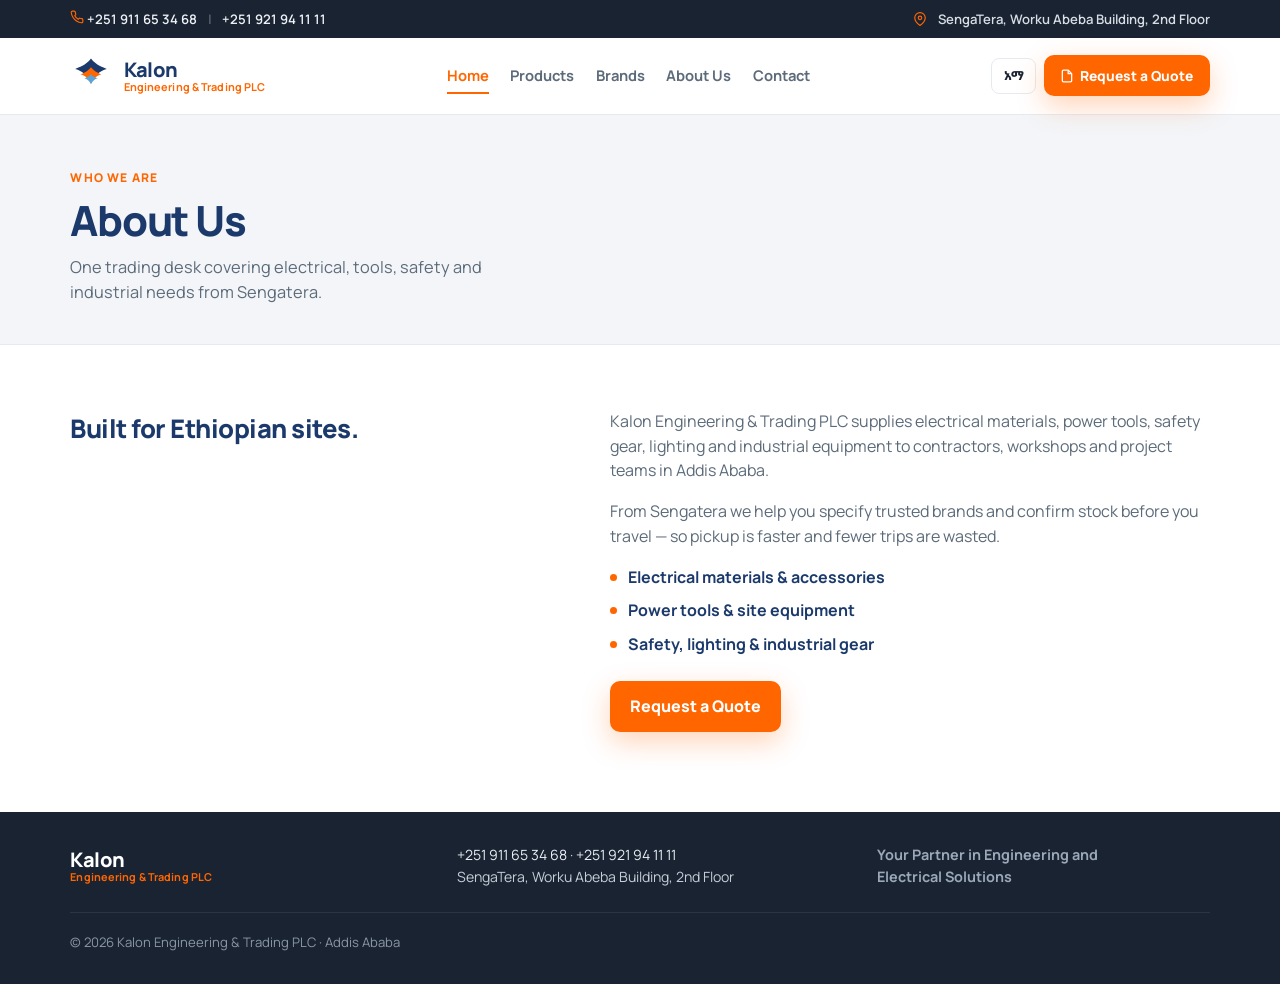
==== about.html @ 303a89e3 "demo" ====
<!DOCTYPE html>
<html lang="en">
<head>
  <meta charset="UTF-8" />
  <meta name="viewport" content="width=device-width, initial-scale=1, viewport-fit=cover" />
  <title>About Us — Kalon Engineering &amp; Trading PLC</title>
  <meta name="description" content="Kalon Engineering & Trading PLC supplies electrical and industrial materials from Sengatera, Addis Ababa." />
  <link rel="preconnect" href="https://fonts.googleapis.com" />
  <link rel="preconnect" href="https://fonts.gstatic.com" crossorigin />
  <link href="https://fonts.googleapis.com/css2?family=Manrope:wght@500;600;700;800&family=Noto+Sans+Ethiopic:wght@400;600;700&display=swap" rel="stylesheet" />
  <link rel="stylesheet" href="css/styles.css" />
</head>
<body data-page="about">
  <a class="skip" href="#main">Skip to content</a>

  <div class="topbar">
    <div class="shell topbar-inner">
      <div class="topbar-phones">
        <a href="tel:+251911653468">
          <svg width="14" height="14" viewBox="0 0 24 24" fill="none" stroke="currentColor" stroke-width="2" aria-hidden="true"><path d="M22 16.92v3a2 2 0 0 1-2.18 2 19.8 19.8 0 0 1-8.63-3.07 19.5 19.5 0 0 1-6-6A19.8 19.8 0 0 1 2.12 4.18 2 2 0 0 1 4.11 2h3a2 2 0 0 1 2 1.72c.13.98.35 1.94.66 2.87a2 2 0 0 1-.45 2.11L8.09 9.91a16 16 0 0 0 6 6l1.21-1.23a2 2 0 0 1 2.11-.45c.93.31 1.89.53 2.87.66A2 2 0 0 1 22 16.92z"/></svg>
          +251 911 65 34 68
        </a>
        <span class="topbar-sep" aria-hidden="true">|</span>
        <a href="tel:+251921941111">+251 921 94 11 11</a>
      </div>
      <div class="topbar-address">
        <svg width="14" height="14" viewBox="0 0 24 24" fill="none" stroke="currentColor" stroke-width="2" aria-hidden="true"><path d="M21 10c0 7-9 13-9 13s-9-6-9-13a9 9 0 0 1 18 0z"/><circle cx="12" cy="10" r="3"/></svg>
        <span data-i18n="topAddress">SengaTera, Worku Abeba Building, 2nd Floor</span>
      </div>
    </div>
  </div>

  <header class="site-header">
    <div class="shell header-bar">
      <a class="brand" href="index.html">
        <svg class="brand-mark" viewBox="0 0 48 48" aria-hidden="true">
          <path fill="#1b3a6b" d="M24 4c-6 8-14 10-18 12 8 2 14 8 18 16 4-8 10-14 18-16-4-2-12-4-18-12z"/>
          <path fill="#ff6600" d="M24 14c-4 5-9 7-12 8 5 1 9 5 12 11 3-6 7-10 12-11-3-1-8-3-12-8z"/>
          <path fill="#5ba4d9" d="M24 22c-2.5 3-5.5 4-7.5 4.5 3 .8 5.5 3 7.5 6.5 2-3.5 4.5-5.7 7.5-6.5-2-.5-5-1.5-7.5-4.5z"/>
        </svg>
        <span class="brand-text">
          <span class="brand-name" data-i18n="brandName">Kalon</span>
          <span class="brand-sub" data-i18n="logoSub">Engineering &amp; Trading PLC</span>
        </span>
      </a>
      <nav class="nav-desktop" aria-label="Primary">
        <a href="index.html" data-nav="home" data-i18n="navHome">Home</a>
        <a href="products.html" data-nav="products" data-i18n="navProducts">Products</a>
        <a href="brands.html" data-nav="brands" data-i18n="navBrands">Brands</a>
        <a href="about.html" data-nav="about" data-i18n="navAbout">About Us</a>
        <a href="contact.html" data-nav="contact" data-i18n="navContact">Contact</a>
      </nav>
      <div class="header-actions">
        <button type="button" class="lang-toggle" id="langToggle"><span data-lang-label>አማ</span></button>
        <a class="btn btn-orange btn-sm" href="contact.html">
          <svg width="14" height="14" viewBox="0 0 24 24" fill="none" stroke="currentColor" stroke-width="2.2" aria-hidden="true"><path d="M14 2H6a2 2 0 0 0-2 2v16a2 2 0 0 0 2 2h12a2 2 0 0 0 2-2V8z"/><path d="M14 2v6h6"/></svg>
          <span data-i18n="navQuote">Request a Quote</span>
        </a>
        <button type="button" class="menu-btn" id="menuBtn" aria-expanded="false" aria-controls="mobileNav" aria-label="Menu">
          <span></span><span></span>
        </button>
      </div>
    </div>
    <nav class="nav-mobile" id="mobileNav" hidden>
      <a href="index.html" data-nav="home" data-i18n="navHome">Home</a>
      <a href="products.html" data-nav="products" data-i18n="navProducts">Products</a>
      <a href="brands.html" data-nav="brands" data-i18n="navBrands">Brands</a>
      <a href="about.html" data-nav="about" data-i18n="navAbout">About Us</a>
      <a href="contact.html" data-nav="contact" data-i18n="navContact">Contact</a>
      <a class="btn btn-orange" href="contact.html" data-i18n="navQuote">Request a Quote</a>
    </nav>
  </header>

  <main id="main">
    <section class="page-hero">
      <div class="shell">
        <p class="eyebrow" data-i18n="aboutEyebrow">Who we are</p>
        <h1 data-i18n="pageAboutTitle">About Us</h1>
        <p data-i18n="pageAboutLead">One trading desk covering electrical, tools, safety and industrial needs from Sengatera.</p>
      </div>
    </section>

    <section class="section">
      <div class="shell about-grid">
        <div>
          <h2 style="font-size:1.6rem;font-weight:800;color:var(--navy);letter-spacing:-0.02em;margin-bottom:0.5rem" data-i18n="aboutTitle">Built for Ethiopian sites.</h2>
        </div>
        <div class="about-copy">
          <p data-i18n="aboutP1">Kalon Engineering &amp; Trading PLC supplies electrical materials, power tools, safety gear, lighting and industrial equipment to contractors, workshops and project teams in Addis Ababa.</p>
          <p data-i18n="aboutP2">From Sengatera we help you specify trusted brands and confirm stock before you travel — so pickup is faster and fewer trips are wasted.</p>
          <ul class="about-points">
            <li data-i18n="aboutPoint1">Electrical materials &amp; accessories</li>
            <li data-i18n="aboutPoint2">Power tools &amp; site equipment</li>
            <li data-i18n="aboutPoint3">Safety, lighting &amp; industrial gear</li>
          </ul>
          <p style="margin-top:1.5rem">
            <a class="btn btn-orange" href="contact.html" data-i18n="ctaQuote">Request a Quote</a>
          </p>
        </div>
      </div>
    </section>
  </main>

  <footer class="site-footer">
    <div class="shell">
      <div class="footer-inner">
        <div class="footer-brand brand">
          <span class="brand-text">
            <span class="brand-name" data-i18n="brandName">Kalon</span>
            <span class="brand-sub" data-i18n="logoSub">Engineering &amp; Trading PLC</span>
          </span>
        </div>
        <div class="footer-meta">
          <p><a href="tel:+251911653468">+251 911 65 34 68</a> · <a href="tel:+251921941111">+251 921 94 11 11</a></p>
          <p data-i18n="topAddress">SengaTera, Worku Abeba Building, 2nd Floor</p>
        </div>
        <p class="footer-tag" data-i18n="footerTag">Your Partner in Engineering and Electrical Solutions</p>
      </div>
      <p class="footer-copy" data-i18n="footerLegal">© <span id="year"></span> Kalon Engineering &amp; Trading PLC · Addis Ababa</p>
    </div>
  </footer>

  <div class="toast" id="toast" hidden role="status"></div>
  <script src="js/main.js"></script>
</body>
</html>
---- css/styles.css ----
/* Kalon — multi-page corporate
   Mock-inspired: navy + safety orange, clean trade supply */

:root {
  --navy: #1b3a6b;
  --navy-deep: #12284d;
  --ink: #1a2332;
  --muted: #5c6b7a;
  --orange: #ff6600;
  --orange-hot: #ff7a1a;
  --line: #e6eaef;
  --bg: #f3f5f8;
  --white: #ffffff;
  --header-h: 76px;
  --page-pad: clamp(1.5rem, 5.5vw, 4.5rem);
  --font: "Manrope", "Noto Sans Ethiopic", system-ui, sans-serif;
  --ease: cubic-bezier(0.22, 1, 0.36, 1);
  --radius: 12px;
  --shadow: 0 14px 40px rgba(26, 35, 50, 0.08);
}

*, *::before, *::after { box-sizing: border-box; }
html {
  scroll-behavior: smooth;
  scroll-padding-top: calc(var(--header-h) + 12px);
  width: 100%;
  overflow-x: hidden;
}
body {
  margin: 0;
  padding: 0;
  width: 100%;
  font-family: var(--font);
  color: var(--ink);
  background: var(--white);
  line-height: 1.55;
  -webkit-font-smoothing: antialiased;
  overflow-x: hidden;
}
body.menu-open, body.drawer-open { overflow: hidden; }
a { color: inherit; text-decoration: none; }
ul, ol { list-style: none; margin: 0; padding: 0; }
h1, h2, h3, p { margin: 0; }
button, input, textarea, select { font: inherit; color: inherit; }
img { max-width: 100%; display: block; }

.visually-hidden {
  position: absolute; width: 1px; height: 1px; overflow: hidden; clip: rect(0,0,0,0);
}
.skip {
  position: absolute; left: -999px; top: 0; z-index: 200;
  background: var(--orange); color: #fff; padding: 0.5rem 1rem;
}
.skip:focus { left: 0; }

/* Full-bleed sections; even side padding — no centered 1140 column gap */
.shell {
  width: 100%;
  max-width: none;
  margin: 0;
  padding-inline: var(--page-pad);
  box-sizing: border-box;
}

/* Top bar */
.topbar {
  background: var(--ink);
  color: #d7dde5;
  font-size: 0.82rem;
  font-weight: 600;
}
.topbar-inner {
  display: flex; flex-wrap: wrap; justify-content: space-between; gap: 0.5rem 1.25rem;
  align-items: center;
  padding-block: 0.55rem;
}
.topbar a { color: #eef2f6; }
.topbar a:hover { color: var(--orange); }
.topbar-phones, .topbar-address {
  display: flex; flex-wrap: wrap; align-items: center; gap: 0.35rem 0.65rem;
}
.topbar-sep { opacity: 0.35; }
.topbar svg { flex: 0 0 auto; color: var(--orange); }
.icon-btn {
  display: grid; place-items: center; width: 40px; height: 40px;
  border-radius: 8px; color: var(--navy); border: 1px solid transparent;
}
.icon-btn:hover { background: var(--bg); border-color: var(--line); }

/* Header */
.site-header {
  position: sticky; top: 0; z-index: 50;
  background: rgba(255,255,255,0.96);
  backdrop-filter: blur(12px);
  border-bottom: 1px solid var(--line);
}
.header-bar {
  display: flex; align-items: center; justify-content: space-between;
  gap: 1rem; min-height: var(--header-h);
}
.brand {
  display: flex; align-items: center; gap: 0.7rem; min-width: 0;
}
.brand-mark {
  width: 42px; height: 42px; flex: 0 0 auto;
}
.brand-text { display: flex; flex-direction: column; line-height: 1.1; }
.brand-name {
  font-weight: 800; font-size: 1.25rem; letter-spacing: -0.03em; color: var(--navy);
}
.brand-sub {
  font-size: 0.68rem; font-weight: 700; color: var(--orange); letter-spacing: 0.01em;
}

.nav-desktop { display: none; gap: 1.35rem; align-items: center; }
.nav-desktop a {
  font-size: 0.92rem; font-weight: 700; color: var(--muted);
  padding: 0.35rem 0; border-bottom: 2px solid transparent;
}
.nav-desktop a:hover { color: var(--navy); }
.nav-desktop a.is-active { color: var(--orange); border-bottom-color: var(--orange); }

.header-actions { display: flex; align-items: center; gap: 0.5rem; }
.lang-toggle {
  border: 1px solid var(--line); background: #fff; font-weight: 800;
  font-size: 0.78rem; padding: 0.45rem 0.7rem; border-radius: 8px; cursor: pointer;
}
.lang-toggle:hover { border-color: var(--navy); color: var(--navy); }
.menu-btn {
  display: flex; flex-direction: column; justify-content: center; gap: 5px;
  width: 42px; height: 42px; border: 1px solid var(--line); background: #fff;
  border-radius: 8px; cursor: pointer; padding: 11px;
}
.menu-btn span { display: block; height: 2px; background: var(--ink); }
.menu-btn[aria-expanded="true"] span:first-child { transform: translateY(3.5px) rotate(45deg); }
.menu-btn[aria-expanded="true"] span:last-child { transform: translateY(-3.5px) rotate(-45deg); }
.menu-btn span { transition: 0.2s; }
.nav-mobile {
  display: flex; flex-direction: column; padding: 0.4rem 1rem 1.1rem;
  border-top: 1px solid var(--line); background: #fff;
}
.nav-mobile[hidden] { display: none; }
.nav-mobile a {
  padding: 0.85rem 0; border-bottom: 1px solid var(--line); font-weight: 700;
}
.nav-mobile a.is-active { color: var(--orange); }
.nav-mobile .btn { margin-top: 0.75rem; justify-content: center; border-bottom: 0; }

/* Buttons */
.btn {
  display: inline-flex; align-items: center; justify-content: center; gap: 0.4rem;
  font-weight: 800; border-radius: 10px; padding: 0.75rem 1.2rem;
  border: 1.5px solid transparent; cursor: pointer; transition: 0.2s var(--ease);
}
.btn:hover { transform: translateY(-1px); }
.btn-sm { padding: 0.55rem 0.95rem; font-size: 0.86rem; }
.btn-lg { padding: 0.9rem 1.35rem; font-size: 0.98rem; }
.btn-block { width: 100%; }
.btn-orange { background: var(--orange); color: #fff; box-shadow: 0 10px 28px rgba(255,102,0,0.28); }
.btn-orange:hover { background: var(--orange-hot); }
.btn-outline {
  background: #fff; border-color: var(--navy); color: var(--navy);
}
.btn-outline:hover { background: var(--navy); color: #fff; }
.btn-ghost { background: transparent; border-color: var(--line); color: var(--ink); }
.btn-ghost:hover { border-color: var(--navy); color: var(--navy); }

/* Page hero (inner pages) */
.page-hero {
  background: var(--bg);
  border-bottom: 1px solid var(--line);
  padding: 2.75rem 0 2.4rem;
}
.page-hero .eyebrow {
  font-size: 0.75rem; font-weight: 800; letter-spacing: 0.1em;
  text-transform: uppercase; color: var(--orange); margin-bottom: 0.55rem;
}
.page-hero h1 {
  font-size: clamp(1.8rem, 4vw, 2.6rem);
  font-weight: 800; letter-spacing: -0.03em; color: var(--navy); line-height: 1.15;
}
.page-hero p {
  margin-top: 0.65rem; color: var(--muted); max-width: 48ch; font-size: 1.02rem;
}

/* Home hero — photo banner matching mock */
.hero-banner {
  position: relative;
  min-height: clamp(420px, 68vh, 620px);
  display: flex;
  align-items: center;
  overflow: hidden;
  background: #e8ecf1;
}
.hero-banner-bg {
  position: absolute; inset: 0;
  background: right center / cover no-repeat;
  transform: scale(1.02);
}
.hero-banner-fade {
  position: absolute; inset: 0;
  /* Soft read-panel only behind copy — not a solid empty left slab */
  background:
    linear-gradient(90deg,
      rgba(255,255,255,0.88) 0%,
      rgba(255,255,255,0.72) 18%,
      rgba(255,255,255,0.35) 38%,
      rgba(255,255,255,0.08) 55%,
      transparent 72%);
}
.hero-banner-content {
  position: relative; z-index: 1;
  padding-block: 3.25rem 3rem;
  /* keep .shell padding-inline — never use padding shorthand here */
}
.hero-banner-content > * {
  max-width: min(36rem, 100%);
}
.hero-kicker {
  display: inline-flex; align-items: center; gap: 0.65rem;
  font-size: 0.72rem; font-weight: 800; letter-spacing: 0.14em;
  text-transform: uppercase; color: var(--navy); margin-bottom: 1rem;
}
.hero-kicker::before {
  content: ""; width: 28px; height: 3px; background: var(--orange); border-radius: 2px; flex: 0 0 auto;
}
.hero-banner h1 {
  font-size: clamp(2rem, 4.8vw, 3.2rem);
  font-weight: 800; letter-spacing: -0.035em; line-height: 1.12;
  color: var(--navy); max-width: 18ch;
}
.hero-banner h1 em {
  font-style: normal; color: var(--orange);
}
.hero-lead {
  margin-top: 1.1rem; color: var(--muted); font-size: 1.05rem; max-width: 40ch;
  line-height: 1.6;
}
.hero-actions {
  display: flex; flex-wrap: wrap; gap: 0.75rem; margin-top: 1.75rem;
}

.catalog-head {
  display: flex; flex-direction: column; gap: 1.25rem; max-width: none;
}

/* Value bar */
.values {
  background: #fff;
  border-bottom: 1px solid var(--line);
  padding: 1.75rem 0;
}
.values-split {
  box-shadow: 0 -12px 40px rgba(26, 35, 50, 0.04);
  position: relative; z-index: 2;
}
.values-row {
  display: grid; grid-template-columns: 1fr; gap: 0;
}
.value-item {
  display: flex; align-items: flex-start; gap: 0.85rem;
  padding: 1.15rem 0;
  border-bottom: 1px solid var(--line);
}
.value-item:last-child { border-bottom: 0; }
.value-icon {
  width: 44px; height: 44px; border-radius: 10px;
  background: #eef3fb; color: var(--navy);
  display: grid; place-items: center; flex: 0 0 auto;
}
.value-icon.alt { background: #fff1e8; color: var(--orange); }
.value-item strong {
  display: block; font-size: 0.98rem; font-weight: 800; color: var(--navy); margin-bottom: 0.2rem;
}
.value-item span { font-size: 0.84rem; color: var(--muted); line-height: 1.45; display: block; }

/* Sections */
.section { padding: 4rem 0; }
.section-head { margin-bottom: 2rem; }
.section-kicker {
  display: inline-block; font-size: 0.72rem; font-weight: 800;
  letter-spacing: 0.12em; text-transform: uppercase; color: var(--orange);
  margin-bottom: 0.55rem;
  position: relative; padding-top: 0.55rem;
}
.section-kicker::before {
  content: ""; position: absolute; top: 0; left: 0;
  width: 36px; height: 3px; background: var(--orange); border-radius: 2px;
}
.section-head h2 {
  font-size: clamp(1.6rem, 3.2vw, 2.25rem);
  font-weight: 800; letter-spacing: -0.03em; color: var(--navy);
  max-width: 36ch;
}
.about-grid h2 {
  font-size: clamp(1.6rem, 3.2vw, 2.25rem);
  font-weight: 800; letter-spacing: -0.03em; color: var(--navy);
}
.section-head p { margin-top: 0.55rem; color: var(--muted); max-width: 48ch; }

/* Category cards (home) */
.cat-grid {
  display: grid; grid-template-columns: 1fr; gap: 1rem;
}
.cat-card {
  display: grid; grid-template-columns: 110px 1fr auto;
  gap: 1rem; align-items: center;
  padding: 1rem; background: #fff; border: 1px solid var(--line);
  border-radius: var(--radius); transition: 0.25s var(--ease);
}
.cat-card:hover {
  border-color: #cfd8e6; box-shadow: var(--shadow); transform: translateY(-3px);
}
.cat-card img {
  width: 110px; height: 90px; object-fit: cover; border-radius: 10px; background: var(--bg);
}
.cat-card h3 { font-size: 1.05rem; font-weight: 800; color: var(--navy); margin-bottom: 0.25rem; }
.cat-card p { font-size: 0.88rem; color: var(--muted); }
.cat-arrow {
  width: 36px; height: 36px; border-radius: 50%;
  background: #fff1e8; color: var(--orange);
  display: grid; place-items: center; font-weight: 800;
}

/* Brands strip */
.brands-strip {
  background: var(--bg);
  border-block: 1px solid var(--line);
  padding: 2.5rem 0;
  text-align: center;
}
.brands-strip h2 {
  font-size: 1.15rem; font-weight: 800; color: var(--navy); margin-bottom: 1.25rem;
}
.brand-logos {
  display: flex; flex-wrap: wrap; justify-content: center; gap: 0.65rem 1rem;
}
.brand-logos li {
  padding: 0.7rem 1.15rem; background: #fff; border: 1px solid var(--line);
  border-radius: 8px; font-weight: 800; color: var(--navy-deep); letter-spacing: 0.02em;
}

/* About page */
.about-grid { display: grid; gap: 1.75rem; }
.about-copy p { color: var(--muted); margin-bottom: 1rem; max-width: 60ch; }
.about-points { display: grid; gap: 0.55rem; margin-top: 0.5rem; }
.about-points li {
  position: relative; padding-left: 1.15rem; font-weight: 700; color: var(--navy);
}
.about-points li::before {
  content: ""; position: absolute; left: 0; top: 0.55em;
  width: 7px; height: 7px; border-radius: 50%; background: var(--orange);
}

/* Brands page cards */
.brand-grid {
  display: grid; grid-template-columns: 1fr; gap: 1rem;
}
.brand-card {
  padding: 1.5rem 1.25rem; border: 1px solid var(--line); border-radius: var(--radius);
  background: #fff;
}
.brand-card h3 { font-size: 1.2rem; font-weight: 800; color: var(--navy); margin-bottom: 0.4rem; }
.brand-card p { color: var(--muted); font-size: 0.95rem; }

/* Catalog */
.catalog-tools {
  display: flex; flex-wrap: wrap; gap: 0.65rem; align-items: center;
  margin-bottom: 1rem;
}
.search-wrap input {
  width: min(100%, 280px); padding: 0.7rem 0.9rem;
  border: 1px solid var(--line); border-radius: 8px; background: #fff; outline: 0;
}
.search-wrap input:focus { border-color: var(--navy); box-shadow: 0 0 0 3px rgba(27,58,107,0.12); }
.filter-row {
  display: flex; gap: 0.45rem; overflow-x: auto; padding-bottom: 0.5rem;
  margin-bottom: 1rem; scrollbar-width: thin;
}
.filter {
  flex: 0 0 auto; border: 1px solid var(--line); background: #fff;
  padding: 0.45rem 0.9rem; border-radius: 999px; font-weight: 700;
  font-size: 0.84rem; color: var(--muted); cursor: pointer;
}
.filter.is-active, .filter:hover {
  background: var(--navy); border-color: var(--navy); color: #fff;
}
.result-count { font-size: 0.88rem; color: var(--muted); margin-bottom: 1rem; }
.product-grid { display: grid; grid-template-columns: 1fr; gap: 1rem; }
.product {
  background: #fff; border: 1px solid var(--line); border-radius: var(--radius);
  overflow: hidden; display: flex; flex-direction: column;
  transition: transform 0.25s, box-shadow 0.25s;
}
.product:hover { transform: translateY(-3px); box-shadow: var(--shadow); }
.product-media {
  aspect-ratio: 16/10; background: #eef1f4 center/cover no-repeat; position: relative;
}
.product-brand-tag {
  position: absolute; top: 0.7rem; left: 0.7rem;
  background: #fff; font-size: 0.68rem; font-weight: 800;
  padding: 0.2rem 0.5rem; border-radius: 999px; color: var(--navy);
}
.product-body { padding: 1rem 1.05rem 1.15rem; display: flex; flex-direction: column; gap: 0.3rem; flex: 1; }
.product-cat {
  font-size: 0.7rem; font-weight: 800; text-transform: uppercase;
  letter-spacing: 0.06em; color: var(--orange);
}
.product h3 { font-size: 1.02rem; font-weight: 800; color: var(--navy); }
.product-desc { font-size: 0.88rem; color: var(--muted); flex: 1; }
.product-foot {
  display: flex; align-items: center; justify-content: space-between;
  gap: 0.5rem; margin-top: 0.75rem; padding-top: 0.75rem; border-top: 1px solid var(--line);
}
.product-price { font-size: 0.78rem; font-weight: 700; color: var(--muted); }
.product-add {
  border: 0; background: var(--navy); color: #fff;
  font-weight: 800; font-size: 0.82rem; padding: 0.55rem 0.9rem;
  border-radius: 8px; cursor: pointer;
}
.product-add:hover { background: var(--navy-deep); }
.product-add.is-added { background: #1f8a3b; }
.product-wrap.is-collapsed {
  position: relative; max-height: 720px; overflow: hidden;
}
.product-wrap.is-collapsed::after {
  content: ""; position: absolute; left: 0; right: 0; bottom: 0; height: 120px;
  background: linear-gradient(to top, #fff, transparent); pointer-events: none;
}
.catalog-more { display: flex; justify-content: center; margin-top: 1rem; }
.catalog-more[hidden], .catalog-empty[hidden] { display: none; }
.catalog-empty { text-align: center; padding: 2rem; color: var(--muted); }

/* Contact */
.contact-grid { display: grid; gap: 2rem; }
.contact-details { display: grid; gap: 1.15rem; margin: 1.5rem 0; }
.contact-details span {
  display: block; font-size: 0.72rem; font-weight: 800;
  letter-spacing: 0.1em; text-transform: uppercase; color: var(--orange); margin-bottom: 0.25rem;
}
.contact-details a, .contact-details p {
  display: block; font-weight: 800; font-size: 1.08rem; color: var(--navy);
}
.contact-details a:hover { color: var(--orange); }
.contact-actions { display: flex; flex-wrap: wrap; gap: 0.65rem; }
.contact-form {
  background: var(--bg); border: 1px solid var(--line); border-radius: 14px;
  padding: 1.5rem; display: grid; gap: 0.85rem;
}
.contact-form h3 { font-size: 1.15rem; font-weight: 800; color: var(--navy); }
.contact-form label {
  display: grid; gap: 0.3rem; font-size: 0.72rem; font-weight: 800;
  letter-spacing: 0.04em; text-transform: uppercase; color: var(--muted);
}
.contact-form input, .contact-form textarea {
  font-size: 0.95rem; font-weight: 600; letter-spacing: normal; text-transform: none;
  padding: 0.7rem 0.85rem; border: 1px solid var(--line); border-radius: 8px;
  outline: 0; width: 100%; background: #fff;
}
.contact-form input:focus, .contact-form textarea:focus {
  border-color: var(--navy); box-shadow: 0 0 0 3px rgba(27,58,107,0.12);
}
.form-note { font-size: 0.8rem; color: var(--muted); text-transform: none; letter-spacing: normal; font-weight: 500; }

/* Footer */
.site-footer {
  background: var(--ink); color: #c5ced8;
  padding: 2rem 0 calc(2rem + 64px);
  margin-top: auto;
}
.footer-inner {
  display: grid; gap: 1.25rem;
}
.footer-brand .brand-name { color: #fff; }
.footer-brand .brand-sub { color: var(--orange); }
.footer-meta { font-size: 0.88rem; }
.footer-meta a { color: #e8eef5; }
.footer-meta a:hover { color: var(--orange); }
.footer-tag { font-weight: 700; color: #9aa8b8; font-size: 0.9rem; max-width: 28ch; }
.footer-copy { margin-top: 1.5rem; padding-top: 1.15rem; border-top: 1px solid rgba(255,255,255,0.08); font-size: 0.82rem; color: #8a97a6; }

/* Drawer / sticky */
.fab {
  display: none; position: fixed; right: 1.2rem; bottom: 1.2rem; z-index: 55;
  background: var(--orange); color: #fff; border: 0; padding: 0.85rem 1.15rem;
  border-radius: 999px; font-weight: 800; cursor: pointer; box-shadow: var(--shadow);
}
.cart-badge, .fab-badge {
  position: absolute; top: -6px; right: -6px; min-width: 18px; height: 18px;
  padding: 0 4px; background: var(--navy); color: #fff; font-size: 0.65rem;
  font-weight: 800; border-radius: 999px; display: grid; place-items: center;
}
#cartOpen { position: relative; }
.cart-badge[hidden], .fab-badge[hidden] { display: none; }

.drawer-backdrop {
  position: fixed; inset: 0; z-index: 80; background: rgba(26,35,50,0.45);
}
.drawer-backdrop[hidden] { display: none; }
.order-drawer {
  position: fixed; top: 0; right: 0; z-index: 90; width: min(400px, 100%); height: 100%;
  background: #fff; display: flex; flex-direction: column;
  transform: translateX(105%); transition: transform 0.35s var(--ease);
  box-shadow: -16px 0 48px rgba(0,0,0,0.15);
}
.order-drawer.is-open { transform: none; }
.drawer-head {
  display: flex; align-items: center; justify-content: space-between;
  padding: 1.15rem 1.2rem; border-bottom: 1px solid var(--line);
}
.drawer-head h2 { font-size: 1.1rem; font-weight: 800; color: var(--navy); }
.drawer-close { border: 0; background: 0; font-size: 1.5rem; color: var(--muted); cursor: pointer; }
.drawer-body {
  flex: 1; overflow-y: auto; padding: 1.15rem; display: flex; flex-direction: column; gap: 1rem;
}
.order-lines { display: grid; gap: 0.5rem; }
.order-line {
  display: grid; grid-template-columns: 1fr auto; gap: 0.2rem 0.7rem;
  padding: 0.75rem; border: 1px solid var(--line); border-radius: 8px; align-items: center;
}
.order-line-name { font-weight: 800; font-size: 0.92rem; color: var(--navy); }
.order-line-meta { font-size: 0.75rem; color: var(--muted); grid-column: 1; }
.qty-controls {
  display: inline-flex; align-items: center; gap: 0.3rem;
  grid-row: 1 / span 2; grid-column: 2;
}
.qty-controls button {
  width: 28px; height: 28px; border: 1px solid var(--line); background: var(--bg);
  border-radius: 6px; font-weight: 800; cursor: pointer;
}
.qty-controls span { min-width: 1.1rem; text-align: center; font-weight: 800; }
.order-empty { color: var(--muted); }
.order-empty[hidden], .order-form[hidden], .confirm-panel[hidden], #drawerBody[hidden] { display: none; }
.form-lead { font-size: 0.88rem; color: var(--muted); }
.order-form { display: grid; gap: 0.7rem; }
.order-form label {
  display: grid; gap: 0.3rem; font-size: 0.72rem; font-weight: 800;
  letter-spacing: 0.04em; text-transform: uppercase; color: var(--muted);
}
.order-form input, .order-form textarea {
  font-size: 0.95rem; font-weight: 600; letter-spacing: normal; text-transform: none;
  padding: 0.7rem 0.8rem; border-radius: 8px; border: 1px solid var(--line); outline: 0; width: 100%;
}
.order-form input:focus, .order-form textarea:focus {
  border-color: var(--navy); box-shadow: 0 0 0 3px rgba(27,58,107,0.12);
}
.confirm-panel {
  flex: 1; display: flex; flex-direction: column; justify-content: center;
  padding: 2rem 1.35rem; gap: 0.3rem;
}
.confirm-id-label {
  font-size: 0.72rem; font-weight: 800; letter-spacing: 0.08em;
  text-transform: uppercase; color: var(--muted);
}
.confirm-id { font-size: 2rem; font-weight: 800; color: var(--orange); margin-bottom: 0.4rem; }
.confirm-panel h2 { font-size: 1.25rem; margin-bottom: 0.3rem; color: var(--navy); }
.confirm-copy { color: var(--muted); margin-bottom: 1.2rem; max-width: 30ch; }

.sticky-bar {
  position: fixed; bottom: 0; left: 0; right: 0; z-index: 60;
  display: grid; grid-template-columns: 1.15fr 1fr 0.85fr;
  min-height: 56px; padding-bottom: env(safe-area-inset-bottom);
  background: #fff; border-top: 1px solid var(--line);
}
.sticky-bar a, .sticky-bar button {
  display: grid; place-items: center; font-family: var(--font); font-weight: 800;
  font-size: 0.78rem; border: 0; cursor: pointer; background: 0; padding: 0.8rem 0.25rem;
}
.sticky-bar button { background: var(--orange); color: #fff; }
.sticky-bar a:nth-child(2) { color: #0a7a75; }
.toast {
  position: fixed; left: 50%; bottom: calc(56px + 0.85rem);
  transform: translateX(-50%) translateY(8px); z-index: 100;
  background: var(--ink); color: #fff; padding: 0.7rem 1.15rem; border-radius: 999px;
  font-weight: 700; font-size: 0.88rem; opacity: 0; transition: 0.25s; pointer-events: none;
}
.toast.is-show { opacity: 1; transform: translateX(-50%) translateY(0); }
.toast[hidden] { display: none; }

@media (min-width: 720px) {
  .values-row { grid-template-columns: repeat(4, 1fr); gap: 0; }
  .value-item {
    padding: 0.35rem 1.15rem;
    border-bottom: 0;
    border-right: 1px solid var(--line);
  }
  .value-item:first-child { padding-left: 0; }
  .value-item:last-child { border-right: 0; padding-right: 0; }
  .cat-grid { grid-template-columns: repeat(2, 1fr); }
  .cat-card { grid-template-columns: 120px 1fr auto; }
  .product-grid { grid-template-columns: repeat(2, 1fr); }
  .brand-grid { grid-template-columns: repeat(2, 1fr); }
  .about-grid { grid-template-columns: 1fr 1.2fr; gap: 2.5rem; }
  .contact-grid { grid-template-columns: 1.05fr 0.95fr; align-items: start; }
  .footer-inner {
    grid-template-columns: 1.1fr 1.2fr 1fr; align-items: center;
  }
  .catalog-head {
    flex-direction: row; align-items: flex-end; justify-content: space-between;
  }
  .hero-banner-content { padding-block: 4.25rem 3.75rem; }
  .hero-banner h1 { max-width: 17ch; }
}

@media (min-width: 900px) {
  .nav-desktop { display: flex; }
  .menu-btn { display: none; }
  .nav-mobile { display: none !important; }
  .hero-banner { min-height: clamp(480px, 70vh, 620px); }
  .hero-banner-fade {
    background:
      linear-gradient(90deg,
        rgba(255,255,255,0.9) 0%,
        rgba(255,255,255,0.7) 16%,
        rgba(255,255,255,0.32) 34%,
        rgba(255,255,255,0.06) 52%,
        transparent 68%);
  }
  .cat-grid { grid-template-columns: repeat(3, 1fr); }
  .product-grid { grid-template-columns: repeat(3, 1fr); }
  .brand-grid { grid-template-columns: repeat(3, 1fr); }
  .sticky-bar { display: none; }
  .fab { display: inline-flex; }
  .site-footer { padding-bottom: 2rem; }
  .toast { bottom: 1.25rem; }
}

@media (max-width: 719px) {
  .hero-banner-fade {
    background:
      linear-gradient(180deg,
        rgba(255,255,255,0.92) 0%,
        rgba(255,255,255,0.78) 38%,
        rgba(255,255,255,0.4) 62%,
        rgba(255,255,255,0.12) 100%);
  }
  .hero-banner-bg { background-position: 72% center; }
  .hero-banner-content > * { max-width: none; }
}

html[lang="am"] body, html[lang="am"] .btn, html[lang="am"] .filter, html[lang="am"] .product-add {
  font-family: "Noto Sans Ethiopic", "Manrope", sans-serif;
}
html[lang="am"] .section-kicker, html[lang="am"] .page-hero .eyebrow, html[lang="am"] .hero-kicker {
  letter-spacing: 0.02em; text-transform: none;
}
html[lang="am"] .hero-banner h1 { max-width: 20ch; }

@media (prefers-reduced-motion: reduce) {
  *, *::before, *::after { animation: none !important; transition: none !important; }
}
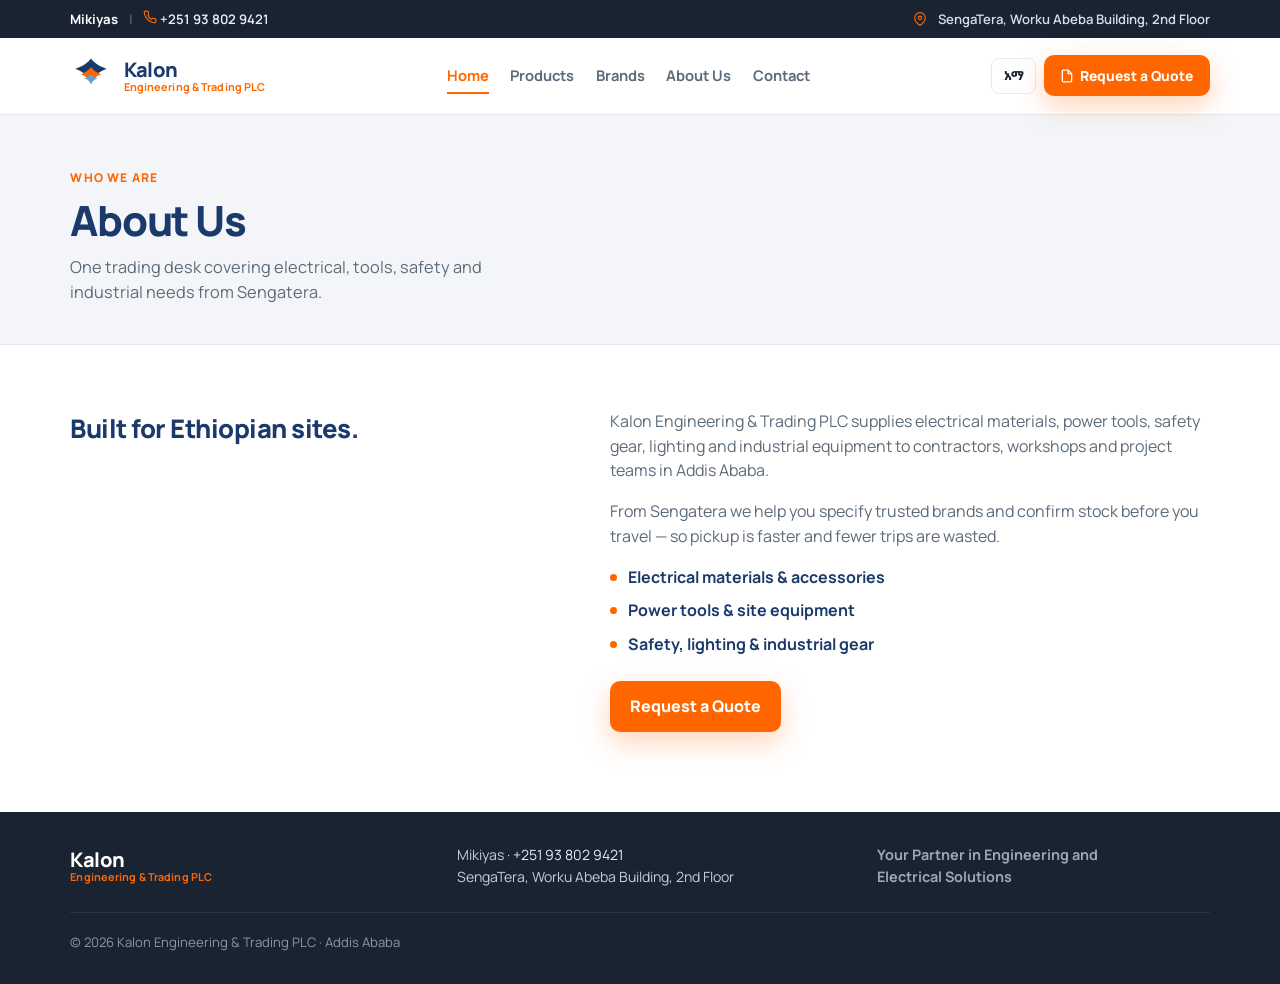
==== commit c9e58405: "Update contact to Mikiyas at +251 93 802 9421. Co-authored-by: Cursor <cursoragent@cursor.com>" ====
--- a/about.html
+++ b/about.html
@@ -16,12 +16,12 @@
   <div class="topbar">
     <div class="shell topbar-inner">
       <div class="topbar-phones">
-        <a href="tel:+251911653468">
+        <span class="topbar-name">Mikiyas</span>
+        <span class="topbar-sep" aria-hidden="true">|</span>
+        <a href="tel:+251938029421">
           <svg width="14" height="14" viewBox="0 0 24 24" fill="none" stroke="currentColor" stroke-width="2" aria-hidden="true"><path d="M22 16.92v3a2 2 0 0 1-2.18 2 19.8 19.8 0 0 1-8.63-3.07 19.5 19.5 0 0 1-6-6A19.8 19.8 0 0 1 2.12 4.18 2 2 0 0 1 4.11 2h3a2 2 0 0 1 2 1.72c.13.98.35 1.94.66 2.87a2 2 0 0 1-.45 2.11L8.09 9.91a16 16 0 0 0 6 6l1.21-1.23a2 2 0 0 1 2.11-.45c.93.31 1.89.53 2.87.66A2 2 0 0 1 22 16.92z"/></svg>
-          +251 911 65 34 68
+          +251 93 802 9421
         </a>
-        <span class="topbar-sep" aria-hidden="true">|</span>
-        <a href="tel:+251921941111">+251 921 94 11 11</a>
       </div>
       <div class="topbar-address">
         <svg width="14" height="14" viewBox="0 0 24 24" fill="none" stroke="currentColor" stroke-width="2" aria-hidden="true"><path d="M21 10c0 7-9 13-9 13s-9-6-9-13a9 9 0 0 1 18 0z"/><circle cx="12" cy="10" r="3"/></svg>
@@ -111,7 +111,7 @@
           </span>
         </div>
         <div class="footer-meta">
-          <p><a href="tel:+251911653468">+251 911 65 34 68</a> · <a href="tel:+251921941111">+251 921 94 11 11</a></p>
+          <p>Mikiyas · <a href="tel:+251938029421">+251 93 802 9421</a></p>
           <p data-i18n="topAddress">SengaTera, Worku Abeba Building, 2nd Floor</p>
         </div>
         <p class="footer-tag" data-i18n="footerTag">Your Partner in Engineering and Electrical Solutions</p>
--- a/css/styles.css
+++ b/css/styles.css
@@ -80,6 +80,7 @@
   display: flex; flex-wrap: wrap; align-items: center; gap: 0.35rem 0.65rem;
 }
 .topbar-sep { opacity: 0.35; }
+.topbar-name { color: #fff; font-weight: 700; }
 .topbar svg { flex: 0 0 auto; color: var(--orange); }
 .icon-btn {
   display: grid; place-items: center; width: 40px; height: 40px;
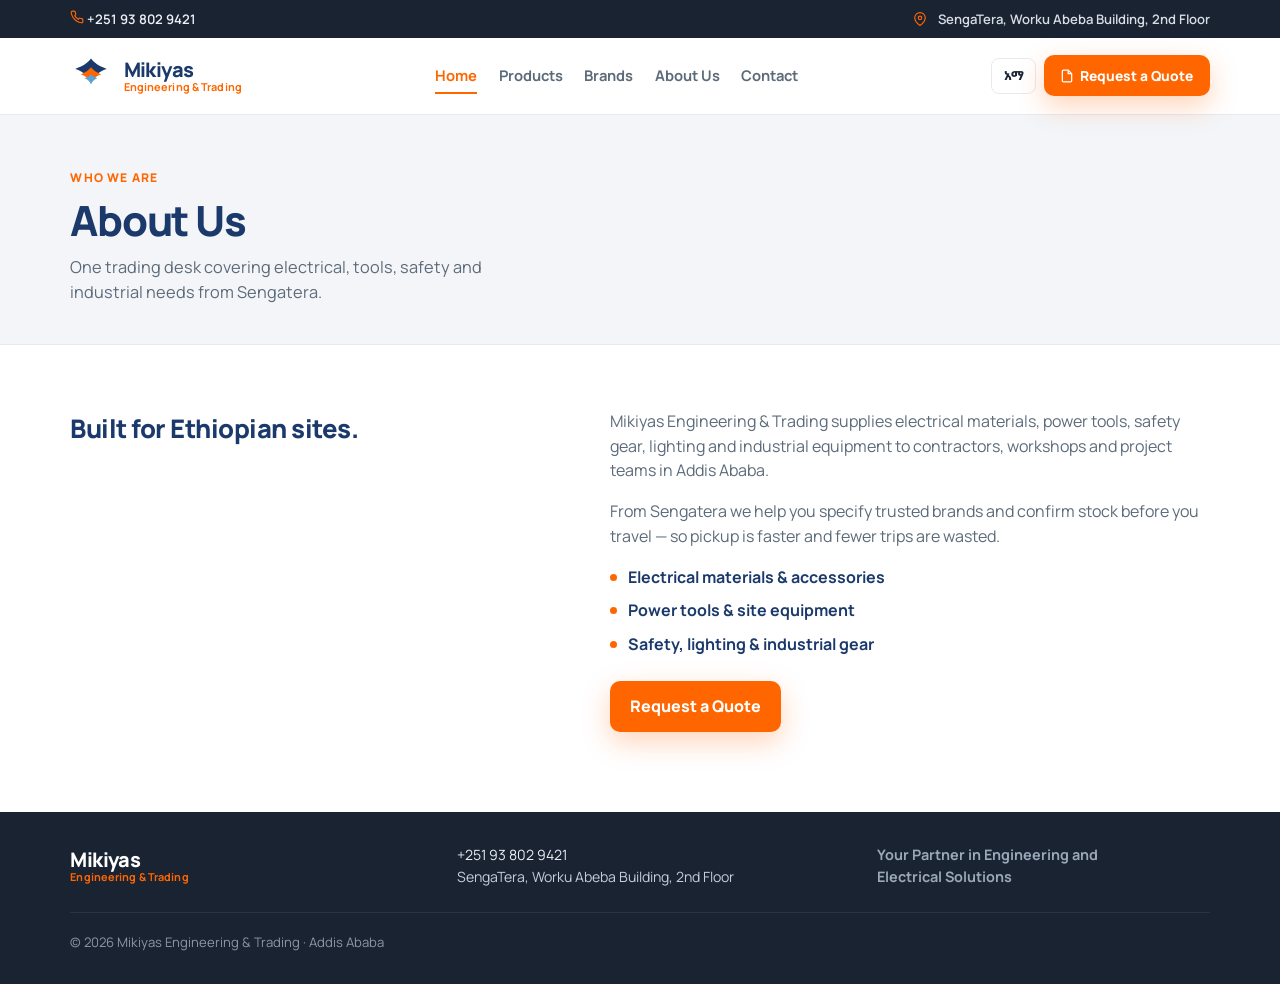
==== commit 18eb298b: "Present Mikiyas as the customer-facing trading brand. Co-authored-by: Cursor <cursoragent@cursor.com" ====
--- a/about.html
+++ b/about.html
@@ -3,8 +3,8 @@
 <head>
   <meta charset="UTF-8" />
   <meta name="viewport" content="width=device-width, initial-scale=1, viewport-fit=cover" />
-  <title>About Us — Kalon Engineering &amp; Trading PLC</title>
-  <meta name="description" content="Kalon Engineering & Trading PLC supplies electrical and industrial materials from Sengatera, Addis Ababa." />
+  <title>About Us — Mikiyas Engineering &amp; Trading</title>
+  <meta name="description" content="Mikiyas Engineering & Trading supplies electrical and industrial materials from Sengatera, Addis Ababa." />
   <link rel="preconnect" href="https://fonts.googleapis.com" />
   <link rel="preconnect" href="https://fonts.gstatic.com" crossorigin />
   <link href="https://fonts.googleapis.com/css2?family=Manrope:wght@500;600;700;800&family=Noto+Sans+Ethiopic:wght@400;600;700&display=swap" rel="stylesheet" />
@@ -16,8 +16,6 @@
   <div class="topbar">
     <div class="shell topbar-inner">
       <div class="topbar-phones">
-        <span class="topbar-name">Mikiyas</span>
-        <span class="topbar-sep" aria-hidden="true">|</span>
         <a href="tel:+251938029421">
           <svg width="14" height="14" viewBox="0 0 24 24" fill="none" stroke="currentColor" stroke-width="2" aria-hidden="true"><path d="M22 16.92v3a2 2 0 0 1-2.18 2 19.8 19.8 0 0 1-8.63-3.07 19.5 19.5 0 0 1-6-6A19.8 19.8 0 0 1 2.12 4.18 2 2 0 0 1 4.11 2h3a2 2 0 0 1 2 1.72c.13.98.35 1.94.66 2.87a2 2 0 0 1-.45 2.11L8.09 9.91a16 16 0 0 0 6 6l1.21-1.23a2 2 0 0 1 2.11-.45c.93.31 1.89.53 2.87.66A2 2 0 0 1 22 16.92z"/></svg>
           +251 93 802 9421
@@ -39,8 +37,8 @@
           <path fill="#5ba4d9" d="M24 22c-2.5 3-5.5 4-7.5 4.5 3 .8 5.5 3 7.5 6.5 2-3.5 4.5-5.7 7.5-6.5-2-.5-5-1.5-7.5-4.5z"/>
         </svg>
         <span class="brand-text">
-          <span class="brand-name" data-i18n="brandName">Kalon</span>
-          <span class="brand-sub" data-i18n="logoSub">Engineering &amp; Trading PLC</span>
+          <span class="brand-name" data-i18n="brandName">Mikiyas</span>
+          <span class="brand-sub" data-i18n="logoSub">Engineering &amp; Trading</span>
         </span>
       </a>
       <nav class="nav-desktop" aria-label="Primary">
@@ -86,7 +84,7 @@
           <h2 style="font-size:1.6rem;font-weight:800;color:var(--navy);letter-spacing:-0.02em;margin-bottom:0.5rem" data-i18n="aboutTitle">Built for Ethiopian sites.</h2>
         </div>
         <div class="about-copy">
-          <p data-i18n="aboutP1">Kalon Engineering &amp; Trading PLC supplies electrical materials, power tools, safety gear, lighting and industrial equipment to contractors, workshops and project teams in Addis Ababa.</p>
+          <p data-i18n="aboutP1">Mikiyas Engineering &amp; Trading supplies electrical materials, power tools, safety gear, lighting and industrial equipment to contractors, workshops and project teams in Addis Ababa.</p>
           <p data-i18n="aboutP2">From Sengatera we help you specify trusted brands and confirm stock before you travel — so pickup is faster and fewer trips are wasted.</p>
           <ul class="about-points">
             <li data-i18n="aboutPoint1">Electrical materials &amp; accessories</li>
@@ -106,17 +104,17 @@
       <div class="footer-inner">
         <div class="footer-brand brand">
           <span class="brand-text">
-            <span class="brand-name" data-i18n="brandName">Kalon</span>
-            <span class="brand-sub" data-i18n="logoSub">Engineering &amp; Trading PLC</span>
+            <span class="brand-name" data-i18n="brandName">Mikiyas</span>
+            <span class="brand-sub" data-i18n="logoSub">Engineering &amp; Trading</span>
           </span>
         </div>
         <div class="footer-meta">
-          <p>Mikiyas · <a href="tel:+251938029421">+251 93 802 9421</a></p>
+          <p><a href="tel:+251938029421">+251 93 802 9421</a></p>
           <p data-i18n="topAddress">SengaTera, Worku Abeba Building, 2nd Floor</p>
         </div>
         <p class="footer-tag" data-i18n="footerTag">Your Partner in Engineering and Electrical Solutions</p>
       </div>
-      <p class="footer-copy" data-i18n="footerLegal">© <span id="year"></span> Kalon Engineering &amp; Trading PLC · Addis Ababa</p>
+      <p class="footer-copy" data-i18n="footerLegal">© <span id="year"></span> Mikiyas Engineering &amp; Trading · Addis Ababa</p>
     </div>
   </footer>
 
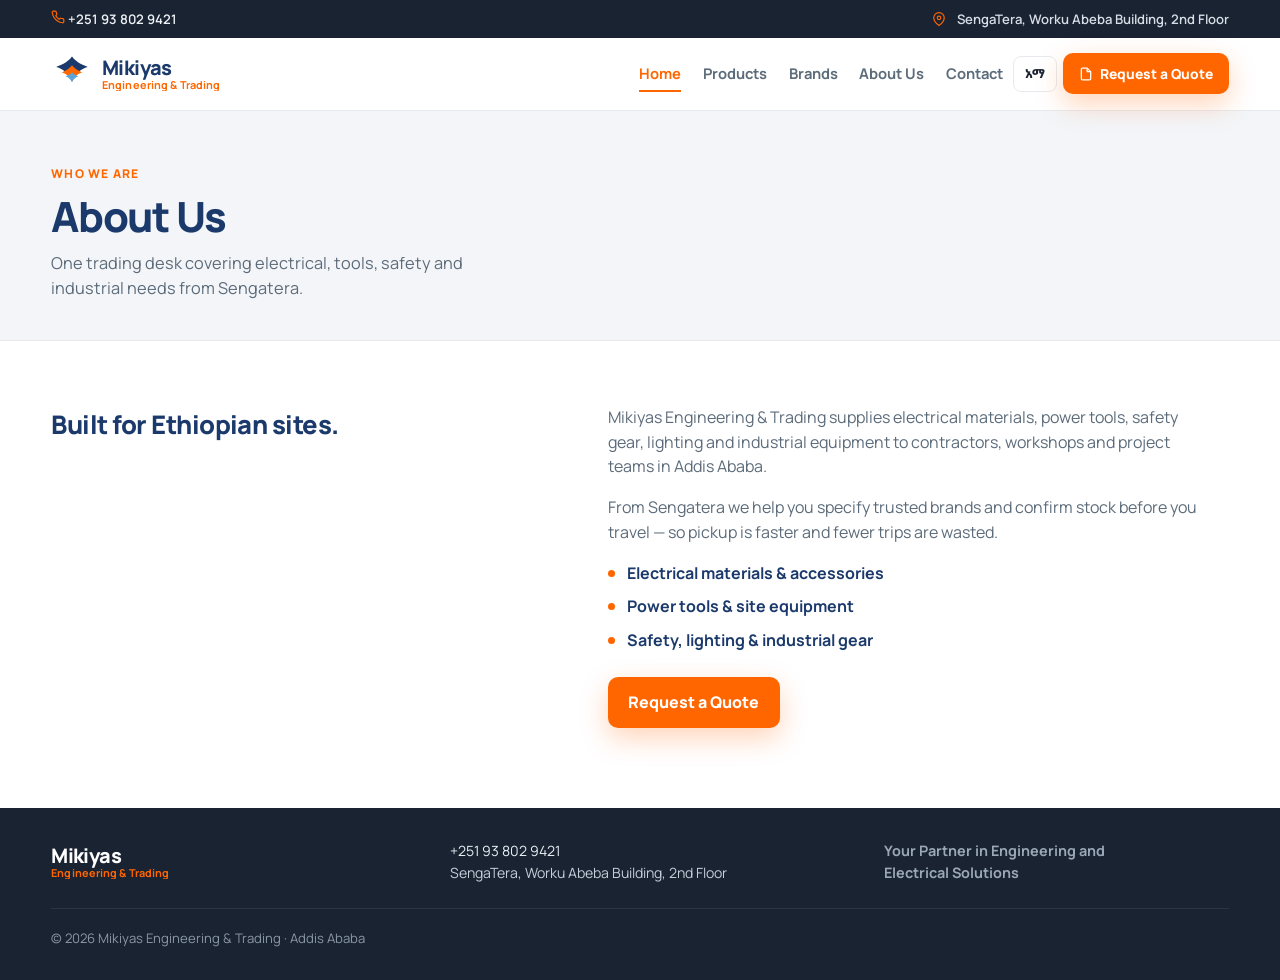
==== commit e17d76f6: "Improve mobile layout for header, hero, and catalog. Co-authored-by: Cursor <cursoragent@cursor.com>" ====
--- a/about.html
+++ b/about.html
@@ -50,7 +50,7 @@
       </nav>
       <div class="header-actions">
         <button type="button" class="lang-toggle" id="langToggle"><span data-lang-label>አማ</span></button>
-        <a class="btn btn-orange btn-sm" href="contact.html">
+        <a class="btn btn-orange btn-sm btn-quote-header" href="contact.html">
           <svg width="14" height="14" viewBox="0 0 24 24" fill="none" stroke="currentColor" stroke-width="2.2" aria-hidden="true"><path d="M14 2H6a2 2 0 0 0-2 2v16a2 2 0 0 0 2 2h12a2 2 0 0 0 2-2V8z"/><path d="M14 2v6h6"/></svg>
           <span data-i18n="navQuote">Request a Quote</span>
         </a>
--- a/css/styles.css
+++ b/css/styles.css
@@ -11,8 +11,9 @@
   --line: #e6eaef;
   --bg: #f3f5f8;
   --white: #ffffff;
-  --header-h: 76px;
-  --page-pad: clamp(1.5rem, 5.5vw, 4.5rem);
+  --header-h: 64px;
+  --sticky-h: 56px;
+  --page-pad: clamp(1rem, 4vw, 4.5rem);
   --font: "Manrope", "Noto Sans Ethiopic", system-ui, sans-serif;
   --ease: cubic-bezier(0.22, 1, 0.36, 1);
   --radius: 12px;
@@ -97,20 +98,21 @@
 }
 .header-bar {
   display: flex; align-items: center; justify-content: space-between;
-  gap: 1rem; min-height: var(--header-h);
+  gap: 0.65rem; min-height: var(--header-h);
 }
 .brand {
-  display: flex; align-items: center; gap: 0.7rem; min-width: 0;
+  display: flex; align-items: center; gap: 0.55rem; min-width: 0; flex: 1;
 }
 .brand-mark {
-  width: 42px; height: 42px; flex: 0 0 auto;
-}
-.brand-text { display: flex; flex-direction: column; line-height: 1.1; }
+  width: 36px; height: 36px; flex: 0 0 auto;
+}
+.brand-text { display: flex; flex-direction: column; line-height: 1.1; min-width: 0; }
 .brand-name {
-  font-weight: 800; font-size: 1.25rem; letter-spacing: -0.03em; color: var(--navy);
+  font-weight: 800; font-size: 1.1rem; letter-spacing: -0.03em; color: var(--navy);
 }
 .brand-sub {
-  font-size: 0.68rem; font-weight: 700; color: var(--orange); letter-spacing: 0.01em;
+  font-size: 0.62rem; font-weight: 700; color: var(--orange); letter-spacing: 0.01em;
+  white-space: nowrap; overflow: hidden; text-overflow: ellipsis;
 }
 
 .nav-desktop { display: none; gap: 1.35rem; align-items: center; }
@@ -121,7 +123,7 @@
 .nav-desktop a:hover { color: var(--navy); }
 .nav-desktop a.is-active { color: var(--orange); border-bottom-color: var(--orange); }
 
-.header-actions { display: flex; align-items: center; gap: 0.5rem; }
+.header-actions { display: flex; align-items: center; gap: 0.35rem; flex: 0 0 auto; }
 .lang-toggle {
   border: 1px solid var(--line); background: #fff; font-weight: 800;
   font-size: 0.78rem; padding: 0.45rem 0.7rem; border-radius: 8px; cursor: pointer;
@@ -137,7 +139,8 @@
 .menu-btn[aria-expanded="true"] span:last-child { transform: translateY(-3.5px) rotate(-45deg); }
 .menu-btn span { transition: 0.2s; }
 .nav-mobile {
-  display: flex; flex-direction: column; padding: 0.4rem 1rem 1.1rem;
+  display: flex; flex-direction: column;
+  padding: 0.4rem var(--page-pad) 1.1rem;
   border-top: 1px solid var(--line); background: #fff;
 }
 .nav-mobile[hidden] { display: none; }
@@ -187,7 +190,7 @@
 /* Home hero — photo banner matching mock */
 .hero-banner {
   position: relative;
-  min-height: clamp(420px, 68vh, 620px);
+  min-height: auto;
   display: flex;
   align-items: center;
   overflow: hidden;
@@ -200,46 +203,46 @@
 }
 .hero-banner-fade {
   position: absolute; inset: 0;
-  /* Soft read-panel only behind copy — not a solid empty left slab */
   background:
-    linear-gradient(90deg,
-      rgba(255,255,255,0.88) 0%,
-      rgba(255,255,255,0.72) 18%,
-      rgba(255,255,255,0.35) 38%,
-      rgba(255,255,255,0.08) 55%,
-      transparent 72%);
+    linear-gradient(180deg,
+      rgba(255,255,255,0.96) 0%,
+      rgba(255,255,255,0.9) 42%,
+      rgba(255,255,255,0.72) 68%,
+      rgba(255,255,255,0.35) 100%);
 }
 .hero-banner-content {
   position: relative; z-index: 1;
-  padding-block: 3.25rem 3rem;
-  /* keep .shell padding-inline — never use padding shorthand here */
+  padding-block: 2.25rem 2rem;
+  width: 100%;
 }
 .hero-banner-content > * {
-  max-width: min(36rem, 100%);
+  max-width: none;
 }
 .hero-kicker {
-  display: inline-flex; align-items: center; gap: 0.65rem;
-  font-size: 0.72rem; font-weight: 800; letter-spacing: 0.14em;
-  text-transform: uppercase; color: var(--navy); margin-bottom: 1rem;
+  display: inline-flex; align-items: center; gap: 0.5rem;
+  font-size: 0.65rem; font-weight: 800; letter-spacing: 0.08em;
+  text-transform: uppercase; color: var(--navy); margin-bottom: 0.75rem;
+  max-width: 100%;
 }
 .hero-kicker::before {
-  content: ""; width: 28px; height: 3px; background: var(--orange); border-radius: 2px; flex: 0 0 auto;
+  content: ""; width: 22px; height: 3px; background: var(--orange); border-radius: 2px; flex: 0 0 auto;
 }
 .hero-banner h1 {
-  font-size: clamp(2rem, 4.8vw, 3.2rem);
-  font-weight: 800; letter-spacing: -0.035em; line-height: 1.12;
-  color: var(--navy); max-width: 18ch;
+  font-size: clamp(1.65rem, 7vw, 3.2rem);
+  font-weight: 800; letter-spacing: -0.035em; line-height: 1.15;
+  color: var(--navy); max-width: none;
 }
 .hero-banner h1 em {
   font-style: normal; color: var(--orange);
 }
 .hero-lead {
-  margin-top: 1.1rem; color: var(--muted); font-size: 1.05rem; max-width: 40ch;
-  line-height: 1.6;
+  margin-top: 0.9rem; color: var(--muted); font-size: 0.98rem; max-width: 40ch;
+  line-height: 1.55;
 }
 .hero-actions {
-  display: flex; flex-wrap: wrap; gap: 0.75rem; margin-top: 1.75rem;
-}
+  display: flex; flex-direction: column; gap: 0.65rem; margin-top: 1.35rem;
+}
+.hero-actions .btn { width: 100%; }
 
 .catalog-head {
   display: flex; flex-direction: column; gap: 1.25rem; max-width: none;
@@ -276,7 +279,7 @@
 .value-item span { font-size: 0.84rem; color: var(--muted); line-height: 1.45; display: block; }
 
 /* Sections */
-.section { padding: 4rem 0; }
+.section { padding: 2.75rem 0; }
 .section-head { margin-bottom: 2rem; }
 .section-kicker {
   display: inline-block; font-size: 0.72rem; font-weight: 800;
@@ -304,23 +307,23 @@
   display: grid; grid-template-columns: 1fr; gap: 1rem;
 }
 .cat-card {
-  display: grid; grid-template-columns: 110px 1fr auto;
-  gap: 1rem; align-items: center;
-  padding: 1rem; background: #fff; border: 1px solid var(--line);
+  display: grid; grid-template-columns: 72px 1fr auto;
+  gap: 0.75rem; align-items: center;
+  padding: 0.85rem; background: #fff; border: 1px solid var(--line);
   border-radius: var(--radius); transition: 0.25s var(--ease);
 }
 .cat-card:hover {
   border-color: #cfd8e6; box-shadow: var(--shadow); transform: translateY(-3px);
 }
 .cat-card img {
-  width: 110px; height: 90px; object-fit: cover; border-radius: 10px; background: var(--bg);
-}
-.cat-card h3 { font-size: 1.05rem; font-weight: 800; color: var(--navy); margin-bottom: 0.25rem; }
-.cat-card p { font-size: 0.88rem; color: var(--muted); }
+  width: 72px; height: 72px; object-fit: cover; border-radius: 10px; background: var(--bg);
+}
+.cat-card h3 { font-size: 0.98rem; font-weight: 800; color: var(--navy); margin-bottom: 0.2rem; }
+.cat-card p { font-size: 0.82rem; color: var(--muted); }
 .cat-arrow {
-  width: 36px; height: 36px; border-radius: 50%;
+  width: 32px; height: 32px; border-radius: 50%;
   background: #fff1e8; color: var(--orange);
-  display: grid; place-items: center; font-weight: 800;
+  display: grid; place-items: center; font-weight: 800; flex: 0 0 auto;
 }
 
 /* Brands strip */
@@ -366,13 +369,15 @@
 
 /* Catalog */
 .catalog-tools {
-  display: flex; flex-wrap: wrap; gap: 0.65rem; align-items: center;
-  margin-bottom: 1rem;
-}
+  display: flex; flex-direction: column; gap: 0.65rem; align-items: stretch;
+  margin-bottom: 1rem; width: 100%;
+}
+.search-wrap { width: 100%; }
 .search-wrap input {
-  width: min(100%, 280px); padding: 0.7rem 0.9rem;
+  width: 100%; padding: 0.7rem 0.9rem;
   border: 1px solid var(--line); border-radius: 8px; background: #fff; outline: 0;
 }
+.catalog-tools .btn { width: 100%; }
 .search-wrap input:focus { border-color: var(--navy); box-shadow: 0 0 0 3px rgba(27,58,107,0.12); }
 .filter-row {
   display: flex; gap: 0.45rem; overflow-x: auto; padding-bottom: 0.5rem;
@@ -466,7 +471,7 @@
 /* Footer */
 .site-footer {
   background: var(--ink); color: #c5ced8;
-  padding: 2rem 0 calc(2rem + 64px);
+  padding: 2rem 0 calc(2rem + var(--sticky-h) + env(safe-area-inset-bottom));
   margin-top: auto;
 }
 .footer-inner {
@@ -560,7 +565,7 @@
 .sticky-bar {
   position: fixed; bottom: 0; left: 0; right: 0; z-index: 60;
   display: grid; grid-template-columns: 1.15fr 1fr 0.85fr;
-  min-height: 56px; padding-bottom: env(safe-area-inset-bottom);
+  min-height: var(--sticky-h); padding-bottom: env(safe-area-inset-bottom);
   background: #fff; border-top: 1px solid var(--line);
 }
 .sticky-bar a, .sticky-bar button {
@@ -570,15 +575,109 @@
 .sticky-bar button { background: var(--orange); color: #fff; }
 .sticky-bar a:nth-child(2) { color: #0a7a75; }
 .toast {
-  position: fixed; left: 50%; bottom: calc(56px + 0.85rem);
+  position: fixed; left: 50%; bottom: calc(var(--sticky-h) + env(safe-area-inset-bottom) + 0.85rem);
   transform: translateX(-50%) translateY(8px); z-index: 100;
   background: var(--ink); color: #fff; padding: 0.7rem 1.15rem; border-radius: 999px;
   font-weight: 700; font-size: 0.88rem; opacity: 0; transition: 0.25s; pointer-events: none;
+  max-width: calc(100vw - 2rem); text-align: center;
 }
 .toast.is-show { opacity: 1; transform: translateX(-50%) translateY(0); }
 .toast[hidden] { display: none; }
 
+/* —— Phone layout —— */
+@media (max-width: 719px) {
+  :root { --header-h: 60px; }
+
+  .topbar { font-size: 0.75rem; }
+  .topbar-inner {
+    flex-direction: column;
+    align-items: flex-start;
+    gap: 0.35rem;
+    padding-block: 0.45rem;
+  }
+  .topbar-address {
+    width: 100%;
+    font-size: 0.72rem;
+    line-height: 1.35;
+  }
+  .topbar-address span { word-break: break-word; }
+
+  .icon-btn,
+  .btn-quote-header { display: none; }
+
+  .header-actions { gap: 0.4rem; }
+  .lang-toggle { padding: 0.4rem 0.55rem; }
+
+  .hero-banner-bg { background-position: 70% 30%; opacity: 0.55; }
+  .hero-banner-fade {
+    background:
+      linear-gradient(180deg,
+        rgba(255,255,255,0.97) 0%,
+        rgba(255,255,255,0.94) 55%,
+        rgba(255,255,255,0.88) 100%);
+  }
+
+  .filter-row {
+    margin-inline: calc(var(--page-pad) * -1);
+    padding-inline: var(--page-pad);
+    -webkit-overflow-scrolling: touch;
+  }
+
+  .contact-actions .btn { width: 100%; }
+  .product-wrap.is-collapsed { max-height: 980px; }
+
+  .values { padding: 1.25rem 0; }
+  .brands-strip { padding: 2rem 0; }
+  .brand-logos li { padding: 0.55rem 0.85rem; font-size: 0.85rem; }
+}
+
+@media (min-width: 480px) and (max-width: 719px) {
+  .hero-actions {
+    flex-direction: row;
+    flex-wrap: wrap;
+  }
+  .hero-actions .btn { width: auto; flex: 1 1 calc(50% - 0.35rem); }
+  .cat-card { grid-template-columns: 88px 1fr auto; }
+  .cat-card img { width: 88px; height: 72px; }
+  .values-row { grid-template-columns: 1fr 1fr; gap: 0 1rem; }
+  .value-item:nth-child(odd) { border-right: 1px solid var(--line); padding-right: 0.75rem; }
+  .value-item:nth-child(2),
+  .value-item:nth-child(4) { padding-left: 0.75rem; }
+}
+
 @media (min-width: 720px) {
+  :root { --header-h: 72px; }
+
+  .brand-mark { width: 42px; height: 42px; }
+  .brand-name { font-size: 1.25rem; }
+  .brand-sub { font-size: 0.68rem; }
+
+  .section { padding: 4rem 0; }
+
+  .hero-banner { min-height: clamp(420px, 62vh, 580px); }
+  .hero-banner-content {
+    padding-block: 4rem 3.5rem;
+  }
+  .hero-banner-content > * { max-width: min(36rem, 100%); }
+  .hero-banner h1 { max-width: 17ch; font-size: clamp(2rem, 4.8vw, 3.2rem); }
+  .hero-kicker { font-size: 0.72rem; letter-spacing: 0.12em; }
+  .hero-lead { font-size: 1.05rem; }
+  .hero-actions {
+    flex-direction: row;
+    flex-wrap: wrap;
+  }
+  .hero-actions .btn { width: auto; }
+  .hero-banner-fade {
+    background:
+      linear-gradient(90deg,
+        rgba(255,255,255,0.92) 0%,
+        rgba(255,255,255,0.78) 22%,
+        rgba(255,255,255,0.4) 45%,
+        rgba(255,255,255,0.08) 62%,
+        transparent 78%);
+  }
+  .hero-banner-bg { opacity: 1; background-position: right center; }
+
   .values-row { grid-template-columns: repeat(4, 1fr); gap: 0; }
   .value-item {
     padding: 0.35rem 1.15rem;
@@ -587,8 +686,13 @@
   }
   .value-item:first-child { padding-left: 0; }
   .value-item:last-child { border-right: 0; padding-right: 0; }
+
   .cat-grid { grid-template-columns: repeat(2, 1fr); }
-  .cat-card { grid-template-columns: 120px 1fr auto; }
+  .cat-card { grid-template-columns: 120px 1fr auto; gap: 1rem; padding: 1rem; }
+  .cat-card img { width: 120px; height: 90px; }
+  .cat-card h3 { font-size: 1.05rem; }
+  .cat-card p { font-size: 0.88rem; }
+
   .product-grid { grid-template-columns: repeat(2, 1fr); }
   .brand-grid { grid-template-columns: repeat(2, 1fr); }
   .about-grid { grid-template-columns: 1fr 1.2fr; gap: 2.5rem; }
@@ -599,14 +703,23 @@
   .catalog-head {
     flex-direction: row; align-items: flex-end; justify-content: space-between;
   }
-  .hero-banner-content { padding-block: 4.25rem 3.75rem; }
-  .hero-banner h1 { max-width: 17ch; }
+  .catalog-tools {
+    flex-direction: row;
+    align-items: center;
+    width: auto;
+  }
+  .search-wrap { width: auto; }
+  .search-wrap input { width: min(100%, 280px); }
+  .catalog-tools .btn { width: auto; }
 }
 
 @media (min-width: 900px) {
   .nav-desktop { display: flex; }
   .menu-btn { display: none; }
   .nav-mobile { display: none !important; }
+  .icon-btn,
+  .btn-quote-header { display: inline-flex; }
+
   .hero-banner { min-height: clamp(480px, 70vh, 620px); }
   .hero-banner-fade {
     background:
@@ -626,26 +739,16 @@
   .toast { bottom: 1.25rem; }
 }
 
-@media (max-width: 719px) {
-  .hero-banner-fade {
-    background:
-      linear-gradient(180deg,
-        rgba(255,255,255,0.92) 0%,
-        rgba(255,255,255,0.78) 38%,
-        rgba(255,255,255,0.4) 62%,
-        rgba(255,255,255,0.12) 100%);
-  }
-  .hero-banner-bg { background-position: 72% center; }
-  .hero-banner-content > * { max-width: none; }
-}
-
 html[lang="am"] body, html[lang="am"] .btn, html[lang="am"] .filter, html[lang="am"] .product-add {
   font-family: "Noto Sans Ethiopic", "Manrope", sans-serif;
 }
 html[lang="am"] .section-kicker, html[lang="am"] .page-hero .eyebrow, html[lang="am"] .hero-kicker {
   letter-spacing: 0.02em; text-transform: none;
 }
-html[lang="am"] .hero-banner h1 { max-width: 20ch; }
+html[lang="am"] .hero-banner h1 { max-width: none; }
+@media (min-width: 720px) {
+  html[lang="am"] .hero-banner h1 { max-width: 20ch; }
+}
 
 @media (prefers-reduced-motion: reduce) {
   *, *::before, *::after { animation: none !important; transition: none !important; }
